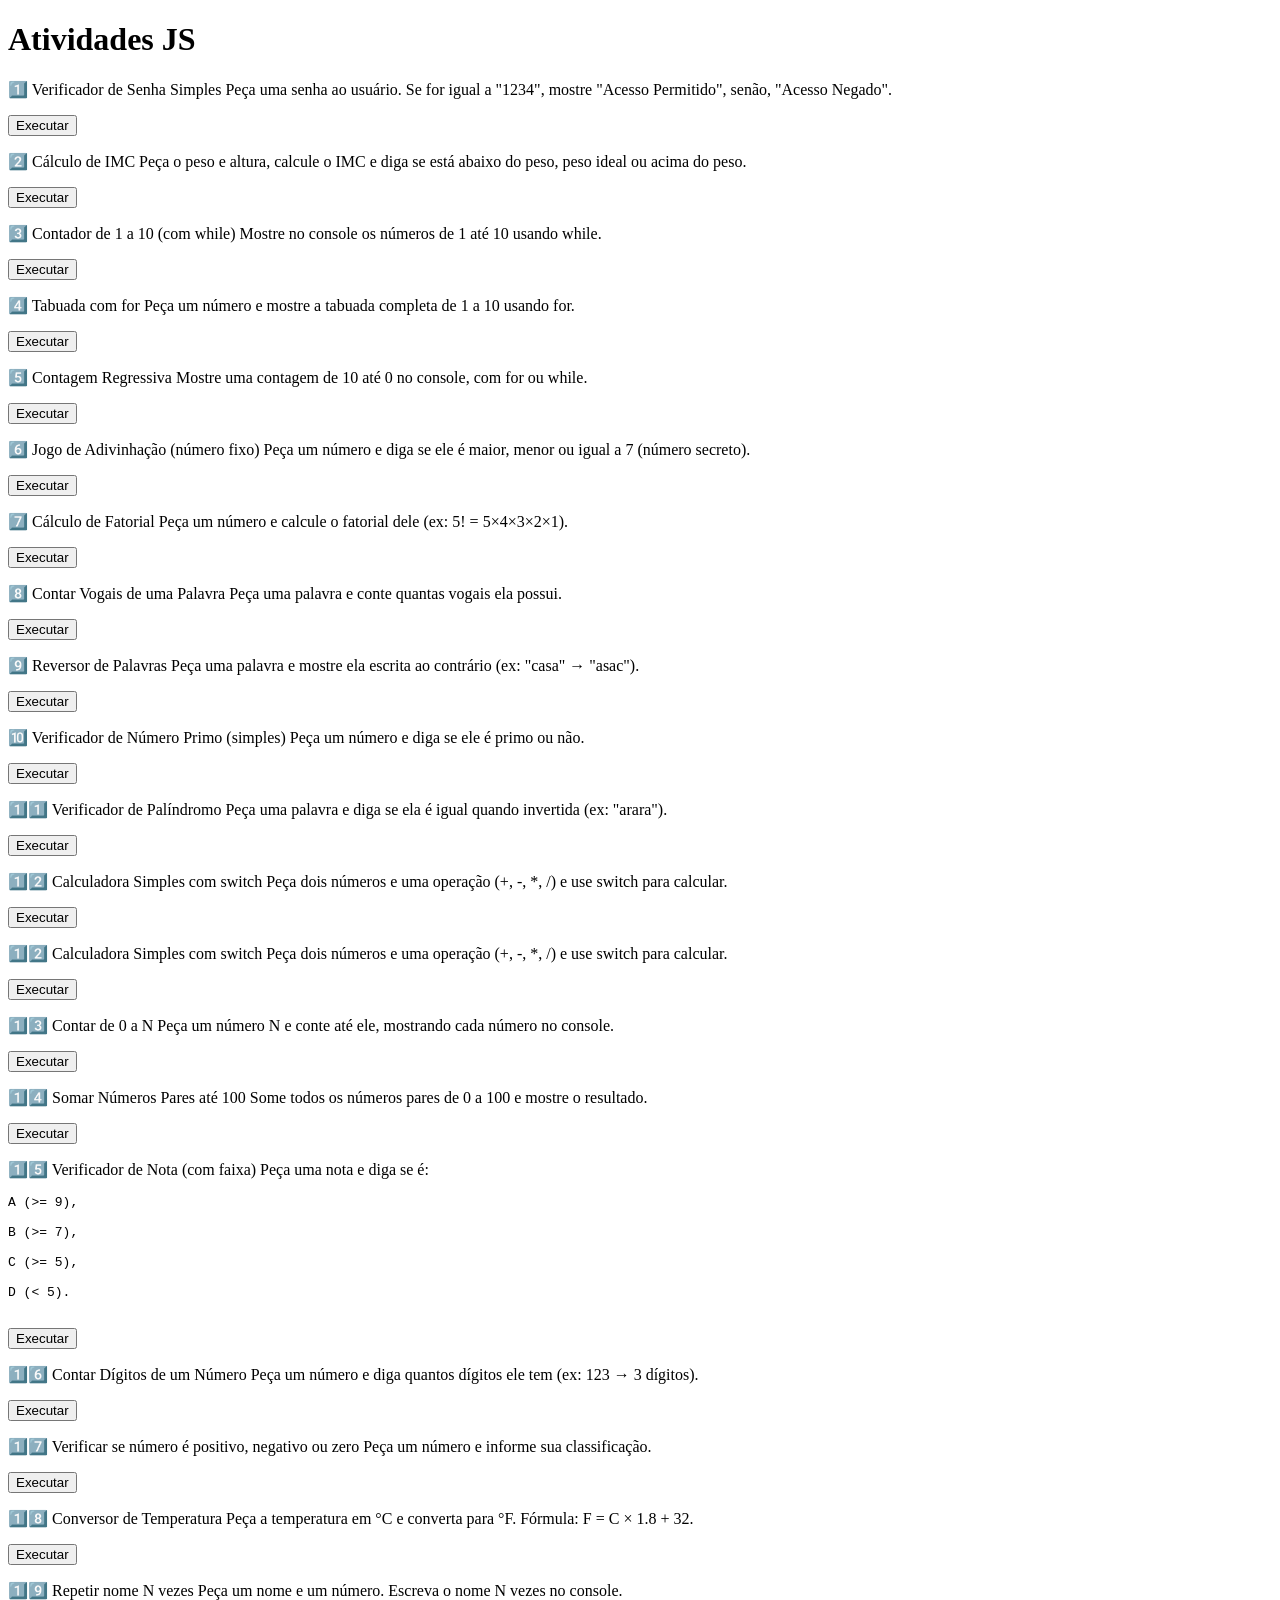
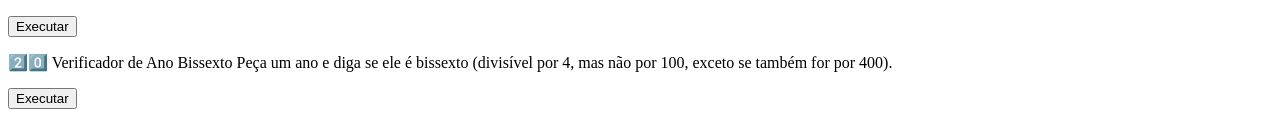
==== atividade-js-0/index.html @ d707f4e8 "feat: adiciona página com as atividades que foram solicitadas" ====
<!DOCTYPE html>
<html lang="pt-br">

<head>
    <meta charset="UTF-8">
    <meta name="viewport" content="width=device-width, initial-scale=1.0">
    <title>Atividade JS</title>
</head>

<body>
    <h1>Atividades JS</h1>

    <div>
        <p>1️⃣ Verificador de Senha Simples Peça uma senha ao usuário. Se for igual a "1234", mostre "Acesso Permitido",
            senão, "Acesso Negado".</p>
        <button onclick="verificaSenha()">Executar</button>
    </div>

    <div>
        <p>2️⃣ Cálculo de IMC Peça o peso e altura, calcule o IMC e diga se está abaixo do peso, peso ideal ou acima do
            peso.</p>
        <button onclick="calculoIMC()">Executar</button>
    </div>

    <div>
        <p>3️⃣ Contador de 1 a 10 (com while) Mostre no console os números de 1 até 10 usando while.</p>
        <button onclick="">Executar</button>
    </div>

    <div>
        <p>4️⃣ Tabuada com for Peça um número e mostre a tabuada completa de 1 a 10 usando for.</p>
        <button onclick="">Executar</button>
    </div>

    <div>
        <p>5️⃣ Contagem Regressiva Mostre uma contagem de 10 até 0 no console, com for ou while.</p>
        <button onclick="">Executar</button>
    </div>

    <div>
        <p>6️⃣ Jogo de Adivinhação (número fixo) Peça um número e diga se ele é maior, menor ou igual a 7 (número
            secreto).</p>
        <button onclick="">Executar</button>
    </div>

    <div>
        <p>7️⃣ Cálculo de Fatorial Peça um número e calcule o fatorial dele (ex: 5! = 5×4×3×2×1).</p>
        <button onclick="">Executar</button>
    </div>

    <div>
        <p>8️⃣ Contar Vogais de uma Palavra Peça uma palavra e conte quantas vogais ela possui.</p>
        <button onclick="">Executar</button>
    </div>

    <div>
        <p>9️⃣ Reversor de Palavras Peça uma palavra e mostre ela escrita ao contrário (ex: "casa" → "asac").</p>
        <button onclick="">Executar</button>
    </div>

    <div>
        <p>🔟 Verificador de Número Primo (simples) Peça um número e diga se ele é primo ou não.</p>
        <button onclick="">Executar</button>
    </div>

    <div>
        <p>1️⃣1️⃣ Verificador de Palíndromo Peça uma palavra e diga se ela é igual quando invertida (ex: "arara").</p>
        <button onclick="">Executar</button>
    </div>

    <div>
        <p>1️⃣2️⃣ Calculadora Simples com switch Peça dois números e uma operação (+, -, *, /) e use switch para
            calcular.</p>
        <button onclick="">Executar</button>
    </div>

    <div>
        <p>1️⃣2️⃣ Calculadora Simples com switch Peça dois números e uma operação (+, -, *, /) e use switch para
            calcular.</p>
        <button onclick="">Executar</button>
    </div>

    <div>
        <p>1️⃣3️⃣ Contar de 0 a N Peça um número N e conte até ele, mostrando cada número no console.</p>
        <button onclick="">Executar</button>
    </div>

    <div>
        <p>1️⃣4️⃣ Somar Números Pares até 100 Some todos os números pares de 0 a 100 e mostre o resultado.</p>
        <button onclick="">Executar</button>
    </div>

    <div>
        <p>1️⃣5️⃣ Verificador de Nota (com faixa) Peça uma nota e diga se é:</p>
        <pre>
A (>= 9),

B (>= 7),

C (>= 5),

D (< 5).
        </pre>
        <button onclick="">Executar</button>
    </div>

    <div>
        <p>1️⃣6️⃣ Contar Dígitos de um Número Peça um número e diga quantos dígitos ele tem (ex: 123 → 3 dígitos).</p>
        <button onclick="">Executar</button>
    </div>

    <div>
        <p>1️⃣7️⃣ Verificar se número é positivo, negativo ou zero Peça um número e informe sua classificação.</p>
        <button onclick="">Executar</button>
    </div>

    <div>
        <p>1️⃣8️⃣ Conversor de Temperatura Peça a temperatura em °C e converta para °F. Fórmula: F = C × 1.8 + 32.</p>
        <button onclick="">Executar</button>
    </div>

    <div>
        <p>1️⃣9️⃣ Repetir nome N vezes Peça um nome e um número. Escreva o nome N vezes no console.</p>
        <button onclick="">Executar</button>
    </div>

    <div>
        <p>2️⃣0️⃣ Verificador de Ano Bissexto Peça um ano e diga se ele é bissexto (divisível por 4, mas não por 100, exceto se também for por 400).</p>
        <button onclick="">Executar</button>
    </div>

    <script src="funcoes.js"></script>
</body>

</html>
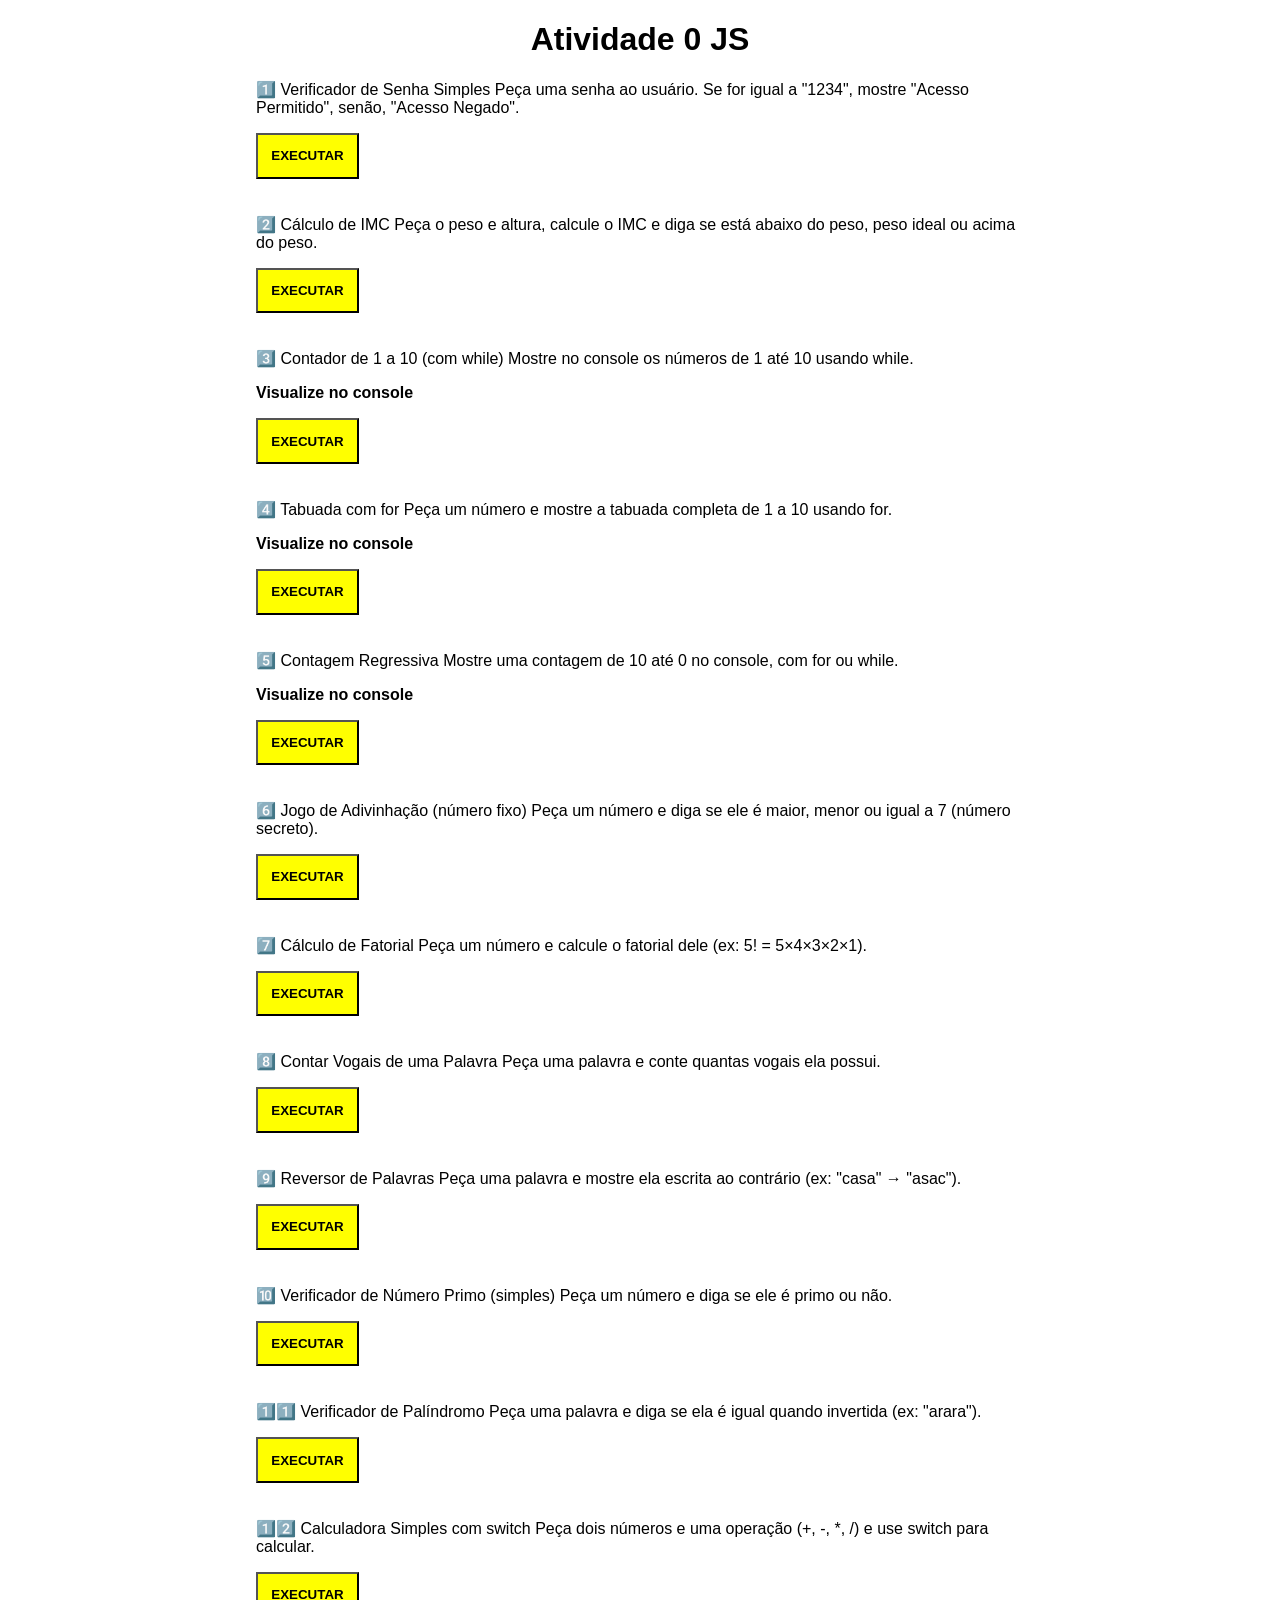
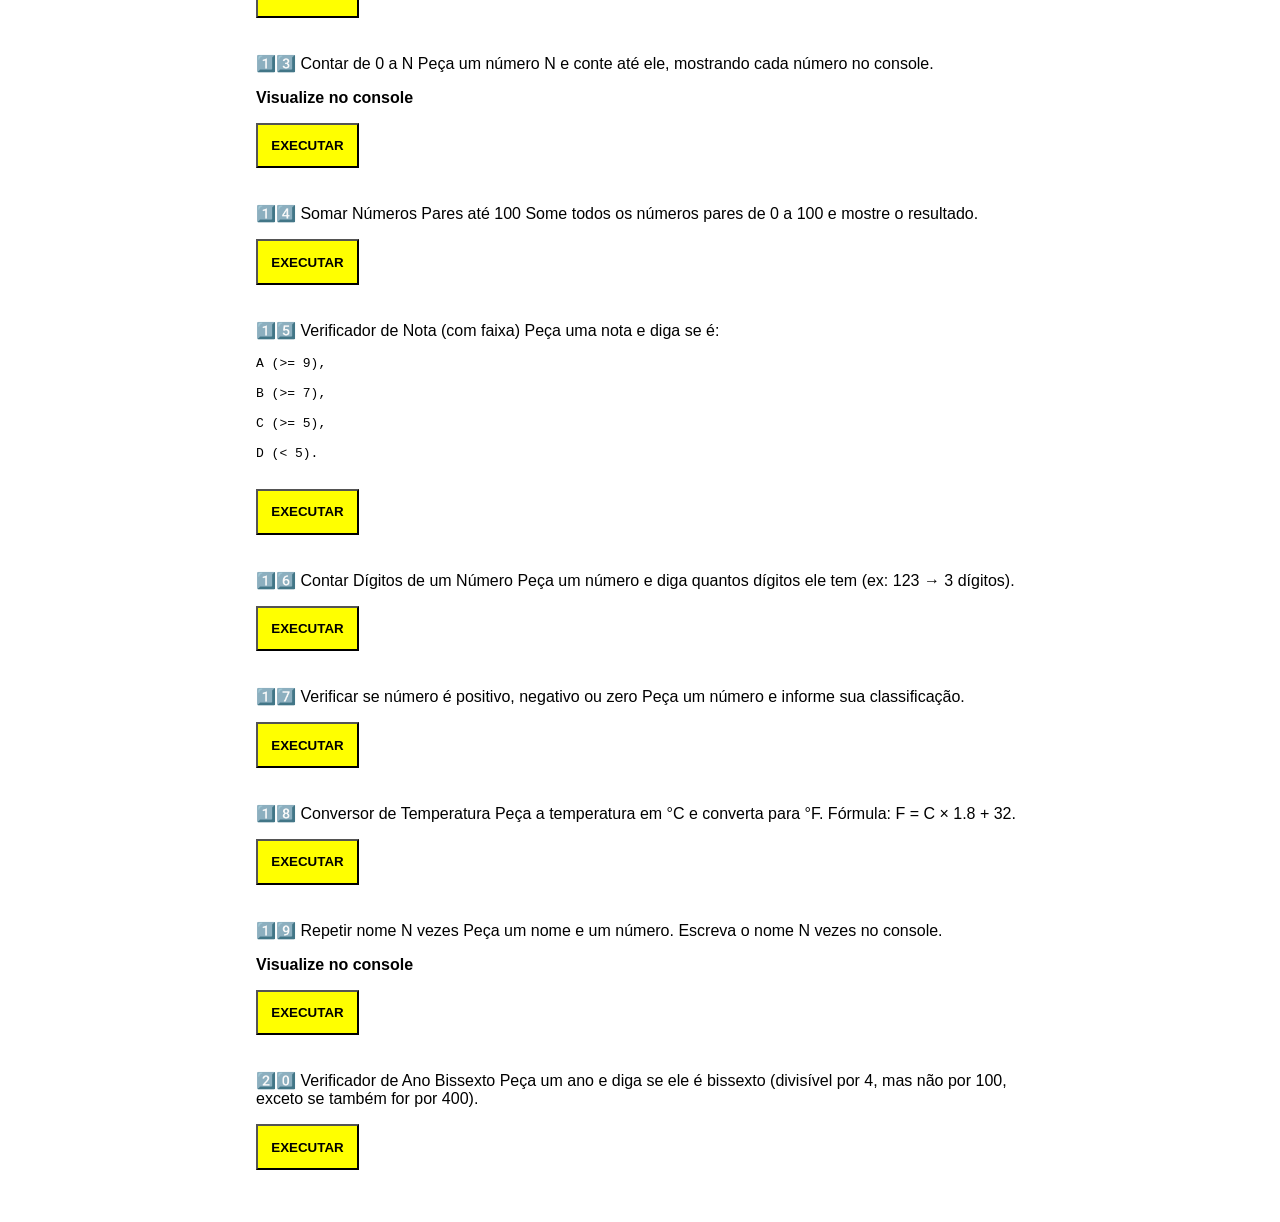
==== commit 6ad2a732: "feat: adiciona todas as funções pedidas na atividade 0" ====
--- a/atividade-js-0/index.html
+++ b/atividade-js-0/index.html
@@ -4,95 +4,98 @@
 <head>
     <meta charset="UTF-8">
     <meta name="viewport" content="width=device-width, initial-scale=1.0">
+    <link rel="stylesheet" href="style.css">
     <title>Atividade JS</title>
 </head>
 
 <body>
-    <h1>Atividades JS</h1>
+    <main>
+        <h1>Atividade 0 JS</h1>
 
-    <div>
-        <p>1️⃣ Verificador de Senha Simples Peça uma senha ao usuário. Se for igual a "1234", mostre "Acesso Permitido",
-            senão, "Acesso Negado".</p>
-        <button onclick="verificaSenha()">Executar</button>
-    </div>
+        <div>
+            <p>1️⃣ Verificador de Senha Simples Peça uma senha ao usuário. Se for igual a "1234", mostre "Acesso
+                Permitido",
+                senão, "Acesso Negado".</p>
+            <button onclick="verificaSenha()">Executar</button>
+        </div>
 
-    <div>
-        <p>2️⃣ Cálculo de IMC Peça o peso e altura, calcule o IMC e diga se está abaixo do peso, peso ideal ou acima do
-            peso.</p>
-        <button onclick="calculoIMC()">Executar</button>
-    </div>
+        <div>
+            <p>2️⃣ Cálculo de IMC Peça o peso e altura, calcule o IMC e diga se está abaixo do peso, peso ideal ou acima
+                do
+                peso.</p>
+            <button onclick="calculoIMC()">Executar</button>
+        </div>
 
-    <div>
-        <p>3️⃣ Contador de 1 a 10 (com while) Mostre no console os números de 1 até 10 usando while.</p>
-        <button onclick="">Executar</button>
-    </div>
+        <div>
+            <p>3️⃣ Contador de 1 a 10 (com while) Mostre no console os números de 1 até 10 usando while.</p>
+            <p><strong>Visualize no console</strong></p>
+            <button onclick="contador1a10()">Executar</button>
+        </div>
 
-    <div>
-        <p>4️⃣ Tabuada com for Peça um número e mostre a tabuada completa de 1 a 10 usando for.</p>
-        <button onclick="">Executar</button>
-    </div>
+        <div>
+            <p>4️⃣ Tabuada com for Peça um número e mostre a tabuada completa de 1 a 10 usando for.</p>
+            <p><strong>Visualize no console</strong></p>
+            <button onclick="tabuada()">Executar</button>
+        </div>
 
-    <div>
-        <p>5️⃣ Contagem Regressiva Mostre uma contagem de 10 até 0 no console, com for ou while.</p>
-        <button onclick="">Executar</button>
-    </div>
+        <div>
+            <p>5️⃣ Contagem Regressiva Mostre uma contagem de 10 até 0 no console, com for ou while.</p>
+            <p><strong>Visualize no console</strong></p>
+            <button onclick="contagemRegressiva()">Executar</button>
+        </div>
 
-    <div>
-        <p>6️⃣ Jogo de Adivinhação (número fixo) Peça um número e diga se ele é maior, menor ou igual a 7 (número
-            secreto).</p>
-        <button onclick="">Executar</button>
-    </div>
+        <div>
+            <p>6️⃣ Jogo de Adivinhação (número fixo) Peça um número e diga se ele é maior, menor ou igual a 7 (número
+                secreto).</p>
+            <button onclick="jogoDaAdivinhacao()">Executar</button>
+        </div>
 
-    <div>
-        <p>7️⃣ Cálculo de Fatorial Peça um número e calcule o fatorial dele (ex: 5! = 5×4×3×2×1).</p>
-        <button onclick="">Executar</button>
-    </div>
+        <div>
+            <p>7️⃣ Cálculo de Fatorial Peça um número e calcule o fatorial dele (ex: 5! = 5×4×3×2×1).</p>
+            <button onclick="fatorial()">Executar</button>
+        </div>
 
-    <div>
-        <p>8️⃣ Contar Vogais de uma Palavra Peça uma palavra e conte quantas vogais ela possui.</p>
-        <button onclick="">Executar</button>
-    </div>
+        <div>
+            <p>8️⃣ Contar Vogais de uma Palavra Peça uma palavra e conte quantas vogais ela possui.</p>
+            <button onclick="contarVogais()">Executar</button>
+        </div>
 
-    <div>
-        <p>9️⃣ Reversor de Palavras Peça uma palavra e mostre ela escrita ao contrário (ex: "casa" → "asac").</p>
-        <button onclick="">Executar</button>
-    </div>
+        <div>
+            <p>9️⃣ Reversor de Palavras Peça uma palavra e mostre ela escrita ao contrário (ex: "casa" → "asac").</p>
+            <button onclick="palavraReverso()">Executar</button>
+        </div>
 
-    <div>
-        <p>🔟 Verificador de Número Primo (simples) Peça um número e diga se ele é primo ou não.</p>
-        <button onclick="">Executar</button>
-    </div>
+        <div>
+            <p>🔟 Verificador de Número Primo (simples) Peça um número e diga se ele é primo ou não.</p>
+            <button onclick="numeroPrimo()">Executar</button>
+        </div>
 
-    <div>
-        <p>1️⃣1️⃣ Verificador de Palíndromo Peça uma palavra e diga se ela é igual quando invertida (ex: "arara").</p>
-        <button onclick="">Executar</button>
-    </div>
+        <div>
+            <p>1️⃣1️⃣ Verificador de Palíndromo Peça uma palavra e diga se ela é igual quando invertida (ex: "arara").
+            </p>
+            <button onclick="palindromo()">Executar</button>
+        </div>
 
-    <div>
-        <p>1️⃣2️⃣ Calculadora Simples com switch Peça dois números e uma operação (+, -, *, /) e use switch para
-            calcular.</p>
-        <button onclick="">Executar</button>
-    </div>
+        <div>
+            <p>1️⃣2️⃣ Calculadora Simples com switch Peça dois números e uma operação (+, -, *, /) e use switch para
+                calcular.</p>
+            <button onclick="calculadoraSimples()">Executar</button>
+        </div>
 
-    <div>
-        <p>1️⃣2️⃣ Calculadora Simples com switch Peça dois números e uma operação (+, -, *, /) e use switch para
-            calcular.</p>
-        <button onclick="">Executar</button>
-    </div>
+        <div>
+            <p>1️⃣3️⃣ Contar de 0 a N Peça um número N e conte até ele, mostrando cada número no console.</p>
+            <p><strong>Visualize no console</strong></p>
+            <button onclick="contarAteN()">Executar</button>
+        </div>
 
-    <div>
-        <p>1️⃣3️⃣ Contar de 0 a N Peça um número N e conte até ele, mostrando cada número no console.</p>
-        <button onclick="">Executar</button>
-    </div>
+        <div>
+            <p>1️⃣4️⃣ Somar Números Pares até 100 Some todos os números pares de 0 a 100 e mostre o resultado.</p>
+            <button onclick="somarParesAte100()">Executar</button>
+        </div>
 
-    <div>
-        <p>1️⃣4️⃣ Somar Números Pares até 100 Some todos os números pares de 0 a 100 e mostre o resultado.</p>
-        <button onclick="">Executar</button>
-    </div>
-
-    <div>
-        <p>1️⃣5️⃣ Verificador de Nota (com faixa) Peça uma nota e diga se é:</p>
-        <pre>
+        <div>
+            <p>1️⃣5️⃣ Verificador de Nota (com faixa) Peça uma nota e diga se é:</p>
+            <pre>
 A (>= 9),
 
 B (>= 7),
@@ -101,33 +104,38 @@
 
 D (< 5).
         </pre>
-        <button onclick="">Executar</button>
-    </div>
+            <button onclick="calculaNota()">Executar</button>
+        </div>
 
-    <div>
-        <p>1️⃣6️⃣ Contar Dígitos de um Número Peça um número e diga quantos dígitos ele tem (ex: 123 → 3 dígitos).</p>
-        <button onclick="">Executar</button>
-    </div>
+        <div>
+            <p>1️⃣6️⃣ Contar Dígitos de um Número Peça um número e diga quantos dígitos ele tem (ex: 123 → 3 dígitos).
+            </p>
+            <button onclick="contaDigitos()">Executar</button>
+        </div>
 
-    <div>
-        <p>1️⃣7️⃣ Verificar se número é positivo, negativo ou zero Peça um número e informe sua classificação.</p>
-        <button onclick="">Executar</button>
-    </div>
+        <div>
+            <p>1️⃣7️⃣ Verificar se número é positivo, negativo ou zero Peça um número e informe sua classificação.</p>
+            <button onclick="postivoNegativo()">Executar</button>
+        </div>
 
-    <div>
-        <p>1️⃣8️⃣ Conversor de Temperatura Peça a temperatura em °C e converta para °F. Fórmula: F = C × 1.8 + 32.</p>
-        <button onclick="">Executar</button>
-    </div>
+        <div>
+            <p>1️⃣8️⃣ Conversor de Temperatura Peça a temperatura em °C e converta para °F. Fórmula: F = C × 1.8 + 32.
+            </p>
+            <button onclick="conversorTemperatura()">Executar</button>
+        </div>
 
-    <div>
-        <p>1️⃣9️⃣ Repetir nome N vezes Peça um nome e um número. Escreva o nome N vezes no console.</p>
-        <button onclick="">Executar</button>
-    </div>
+        <div>
+            <p>1️⃣9️⃣ Repetir nome N vezes Peça um nome e um número. Escreva o nome N vezes no console.</p>
+            <p><strong>Visualize no console</strong></p>
+            <button onclick="repeteNome()">Executar</button>
+        </div>
 
-    <div>
-        <p>2️⃣0️⃣ Verificador de Ano Bissexto Peça um ano e diga se ele é bissexto (divisível por 4, mas não por 100, exceto se também for por 400).</p>
-        <button onclick="">Executar</button>
-    </div>
+        <div>
+            <p>2️⃣0️⃣ Verificador de Ano Bissexto Peça um ano e diga se ele é bissexto (divisível por 4, mas não por
+                100, exceto se também for por 400).</p>
+            <button onclick="anoBissexto()">Executar</button>
+        </div>
+    </main>
 
     <script src="funcoes.js"></script>
 </body>
--- a/atividade-js-0/style.css
+++ b/atividade-js-0/style.css
@@ -0,0 +1,38 @@
+/* ESTILO */
+*{
+    box-sizing: border-box;
+}
+
+body {
+    margin: 0;
+    padding: 0;
+    font-family: Arial, Helvetica, sans-serif;
+}
+
+h1 {
+    text-align: center;
+}
+
+main {
+    width: 100%;
+    max-width: 50em;
+    margin: 0 auto;
+    padding: 0 1em 2em;
+}
+
+button{
+    background-color: yellow;
+    font-weight: bold;
+    padding: 1em;
+    text-transform: uppercase;
+    cursor: pointer;
+    margin-bottom: 1.5em;
+}
+
+@media (max-width: 900px) {
+    header,
+    main {
+        width: 100%;
+        max-width: 100%;
+    }
+}
